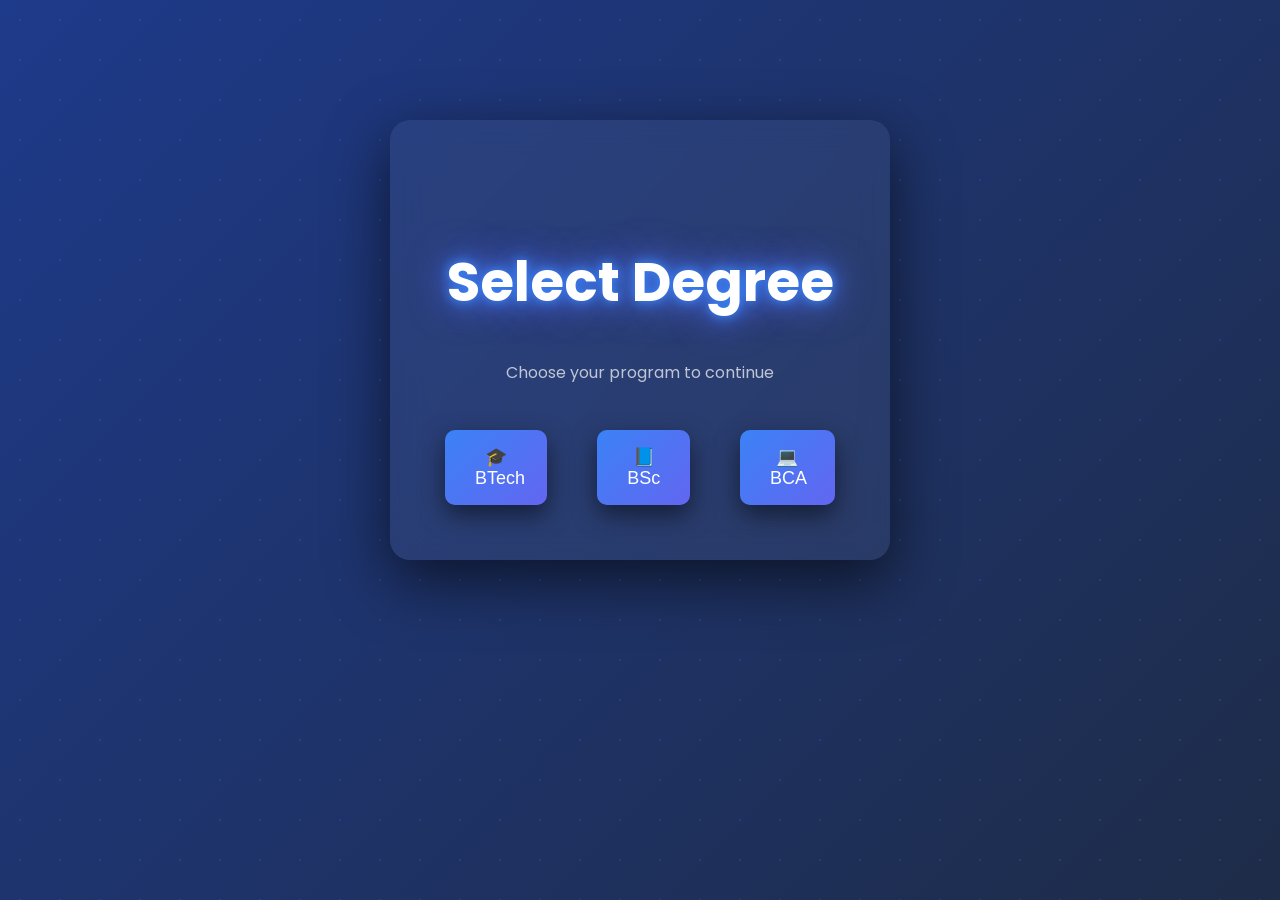
==== degree.html @ a7e895d8 "Add files via upload" ====
<!DOCTYPE html>
<html lang="en">

<head>
  <meta charset="UTF-8">
  <meta name="viewport" content="width=device-width, initial-scale=1.0">
  <title>Select Degree</title>

  <link rel="stylesheet" href="style.css">
  <link href="https://fonts.googleapis.com/css2?family=Poppins:wght@300;400;600&display=swap" rel="stylesheet">
</head>

<body>

  <div class="particles"></div>

  <div class="card">

    <h1>Select Degree</h1>
    <p class="subtitle">Choose your program to continue</p>

    <div class="degree-buttons">
      <button class="degree-btn">🎓 BTech</button>
      <button class="degree-btn">📘 BSc</button>
      <button class="degree-btn">💻 BCA</button>
    </div>

  </div>

  <script>

    const params = new URLSearchParams(window.location.search);
    const mode = params.get("mode") || "view";

    const buttons = document.querySelectorAll(".degree-btn");

    buttons.forEach(button => {
      button.addEventListener("click", () => {

        if (mode === "upload") {
          window.location.href = "subject-upload.html";
        } else {
          window.location.href = "subject-view.html";
        }

      });
    });

  </script>

</body>
</html>
---- style.css ----
/* GLOBAL */

body{
  margin:0;
  font-family:'Poppins',sans-serif;
  background:linear-gradient(-45deg,#020617,#0f172a,#1e293b,#1e3a8a);
  background-size:400% 400%;
  animation:gradientMove 12s ease infinite;
  color:white;
  text-align:center;
}

/* HEADINGS */

h1{
  font-size:55px;
  margin-top:80px;
  color:#ffffff;
  text-shadow:0 0 10px #3b82f6,0 0 20px #3b82f6,0 0 40px #6366f1;
  animation:glow 2s ease-in-out infinite alternate;
}

h2{
  font-size:40px;
  margin-top:60px;
}

/* CONTAINER */

.container{
  margin-top:70px;
}

/* BUTTONS */

button{
  position:relative;
  overflow:hidden;
  padding:18px 40px;
  font-size:18px;
  border:none;
  border-radius:10px;
  margin:15px;
  background:linear-gradient(135deg,#3b82f6,#6366f1);
  color:white;
  cursor:pointer;
  transition:0.3s;
  box-shadow:0 10px 25px rgba(0,0,0,0.5);
}

button:hover{
  transform:scale(1.08);
  box-shadow:0 15px 35px rgba(59,130,246,0.8);
}

/* BIG HOME BUTTONS */

.big-btn{
  font-size:24px;
  padding:24px 60px;
  margin:20px;
}

/* CARD */

.card{
  width:420px;
  margin:120px auto;
  padding:40px;
  border-radius:20px;
  background:rgba(255,255,255,0.05);
  backdrop-filter:blur(15px);
  box-shadow:0 20px 60px rgba(0,0,0,0.6);
}

/* NOTES */

.note{
  width:320px;
  margin:30px auto;
  padding:25px;
  border-radius:15px;
  background:rgba(255,255,255,0.05);
  backdrop-filter:blur(10px);
  box-shadow:0 10px 40px rgba(0,0,0,0.5);
}

/* INPUTS */

input, textarea, select{
  padding:12px;
  width:260px;
  border-radius:8px;
  border:none;
  background:#020617;
  color:white;
  margin-top:10px;
}

/* DEGREE PAGE */

.subtitle{
  opacity:0.7;
  margin-bottom:30px;
}

.degree-buttons{
  display:flex;
  justify-content:center;
  gap:20px;
}

.degree-btn{
  padding:16px 30px;
  font-size:18px;
  border:none;
  border-radius:10px;
  background:linear-gradient(135deg,#3b82f6,#6366f1);
  color:white;
  cursor:pointer;
  transition:0.3s;
}

.degree-btn:hover{
  transform:scale(1.1);
  box-shadow:0 10px 25px rgba(99,102,241,0.6);
}

/* FOOTER */

.footer{
  margin-top:120px;
  padding:40px;
  background:rgba(255,255,255,0.03);
  border-top:1px solid rgba(255,255,255,0.1);
}

.footer a{
  color:#60a5fa;
  text-decoration:none;
}

.footer-btn{
  margin-top:15px;
  padding:12px 25px;
  border:none;
  border-radius:8px;
  background:linear-gradient(135deg,#6366f1,#8b5cf6);
  color:white;
  cursor:pointer;
}

.footer-btn:hover{
  transform:scale(1.05);
}

/* UPLOAD BUTTON */

.upload-btn{
  padding:15px 40px;
  font-size:18px;
  border:none;
  border-radius:10px;
  background:linear-gradient(135deg,#6366f1,#8b5cf6);
  color:white;
  cursor:pointer;
  transition:0.3s;
}

.upload-btn:hover{
  transform:scale(1.1);
}

/* PARTICLES BACKGROUND */

.particles{
  position:fixed;
  width:100%;
  height:100%;
  top:0;
  left:0;
  background-image:radial-gradient(circle,#3b82f6 1px,transparent 1px);
  background-size:40px 40px;
  opacity:0.2;
  animation:moveParticles 20s linear infinite;
  z-index:-1;
}

/* RIPPLE EFFECT */

.ripple{
  position:absolute;
  width:100px;
  height:100px;
  background:rgba(255,255,255,0.3);
  border-radius:50%;
  transform:scale(0);
  animation:ripple 0.6s linear;
}

/* QUOTE */

.quote{
  margin-top:40px;
  font-size:20px;
  opacity:0.8;
}

/* HERO IMAGE */

.hero-img{
  width:110px;
  height:auto;
  display:block;
  margin:20px auto 10px auto;
}

/* ANIMATIONS */

@keyframes ripple{
  to{
    transform:scale(4);
    opacity:0;
  }
}

@keyframes moveParticles{
  from{
    transform:translateY(0);
  }
  to{
    transform:translateY(-200px);
  }
}

@keyframes glow{
  from{
    text-shadow:0 0 10px #3b82f6;
  }
  to{
    text-shadow:0 0 25px #6366f1;
  }
}

@keyframes gradientMove{
  0%{
    background-position:0% 50%;
  }
  50%{
    background-position:100% 50%;
  }
  100%{
    background-position:0% 50%;
  }
}
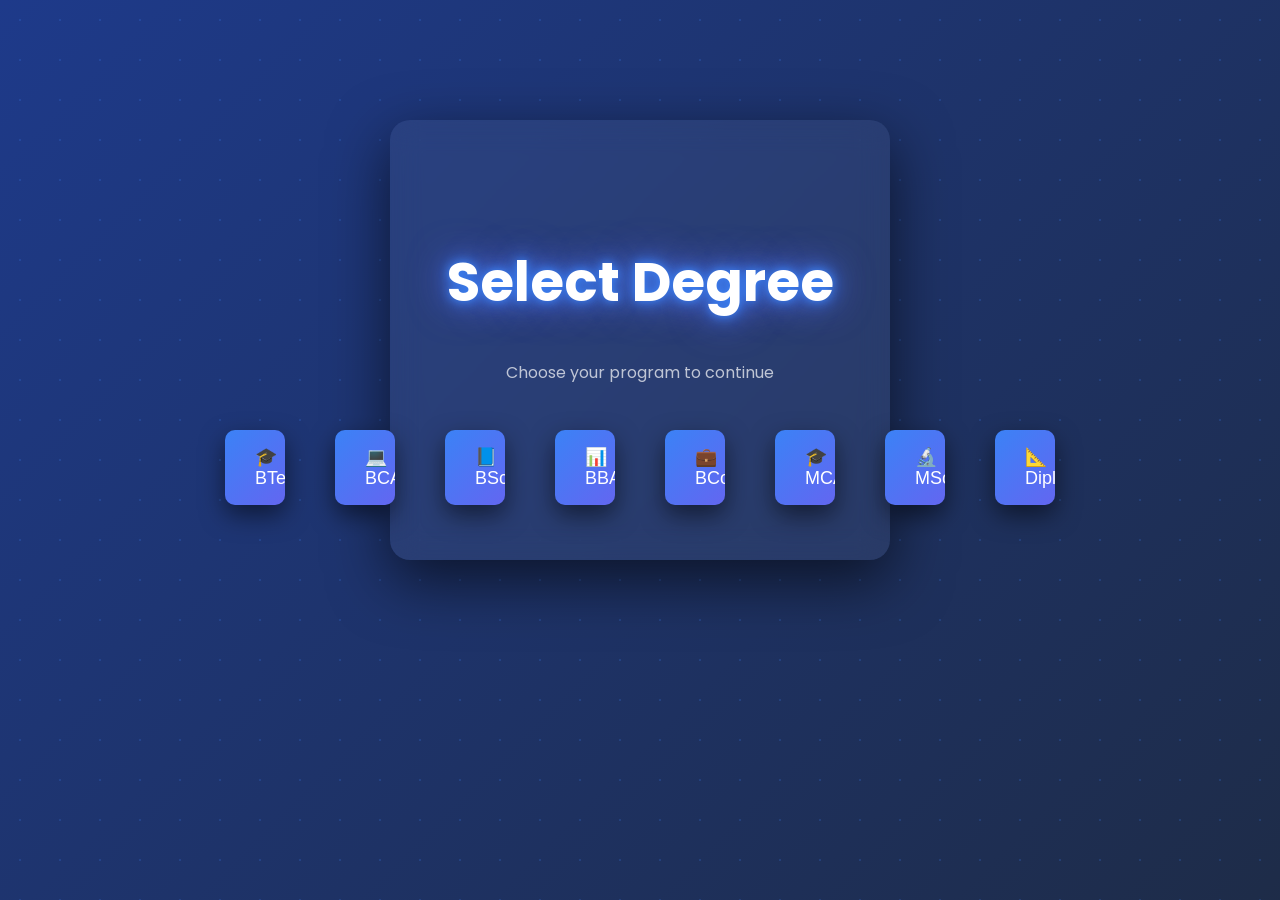
==== commit 6e9bb153: "Update degree.html" ====
--- a/degree.html
+++ b/degree.html
@@ -2,51 +2,65 @@
 <html lang="en">
 
 <head>
-  <meta charset="UTF-8">
-  <meta name="viewport" content="width=device-width, initial-scale=1.0">
-  <title>Select Degree</title>
+<meta charset="UTF-8">
+<meta name="viewport" content="width=device-width, initial-scale=1.0">
+<title>Select Degree</title>
 
-  <link rel="stylesheet" href="style.css">
-  <link href="https://fonts.googleapis.com/css2?family=Poppins:wght@300;400;600&display=swap" rel="stylesheet">
+<link rel="stylesheet" href="style.css">
+<link href="https://fonts.googleapis.com/css2?family=Poppins:wght@300;400;600&display=swap" rel="stylesheet">
 </head>
 
 <body>
 
-  <div class="particles"></div>
+<div class="particles"></div>
 
-  <div class="card">
+<div class="card">
 
-    <h1>Select Degree</h1>
-    <p class="subtitle">Choose your program to continue</p>
+<h1>Select Degree</h1>
+<p class="subtitle">Choose your program to continue</p>
 
-    <div class="degree-buttons">
-      <button class="degree-btn">🎓 BTech</button>
-      <button class="degree-btn">📘 BSc</button>
-      <button class="degree-btn">💻 BCA</button>
-    </div>
+<div class="degree-buttons">
 
-  </div>
+<button class="degree-btn">🎓 BTech</button>
 
-  <script>
+<button class="degree-btn">💻 BCA</button>
 
-    const params = new URLSearchParams(window.location.search);
-    const mode = params.get("mode") || "view";
+<button class="degree-btn">📘 BSc</button>
 
-    const buttons = document.querySelectorAll(".degree-btn");
+<button class="degree-btn">📊 BBA</button>
 
-    buttons.forEach(button => {
-      button.addEventListener("click", () => {
+<button class="degree-btn">💼 BCom</button>
 
-        if (mode === "upload") {
-          window.location.href = "subject-upload.html";
-        } else {
-          window.location.href = "subject-view.html";
-        }
+<button class="degree-btn">🎓 MCA</button>
 
-      });
-    });
+<button class="degree-btn">🔬 MSc</button>
 
-  </script>
+<button class="degree-btn">📐 Diploma</button>
+
+</div>
+
+</div>
+
+<script>
+
+const params = new URLSearchParams(window.location.search);
+const mode = params.get("mode") || "view";
+
+const buttons = document.querySelectorAll(".degree-btn");
+
+buttons.forEach(button => {
+button.addEventListener("click", () => {
+
+if (mode === "upload") {
+window.location.href = "subject-upload.html";
+} else {
+window.location.href = "subject-view.html";
+}
+
+});
+});
+
+</script>
 
 </body>
-</html>+</html>
